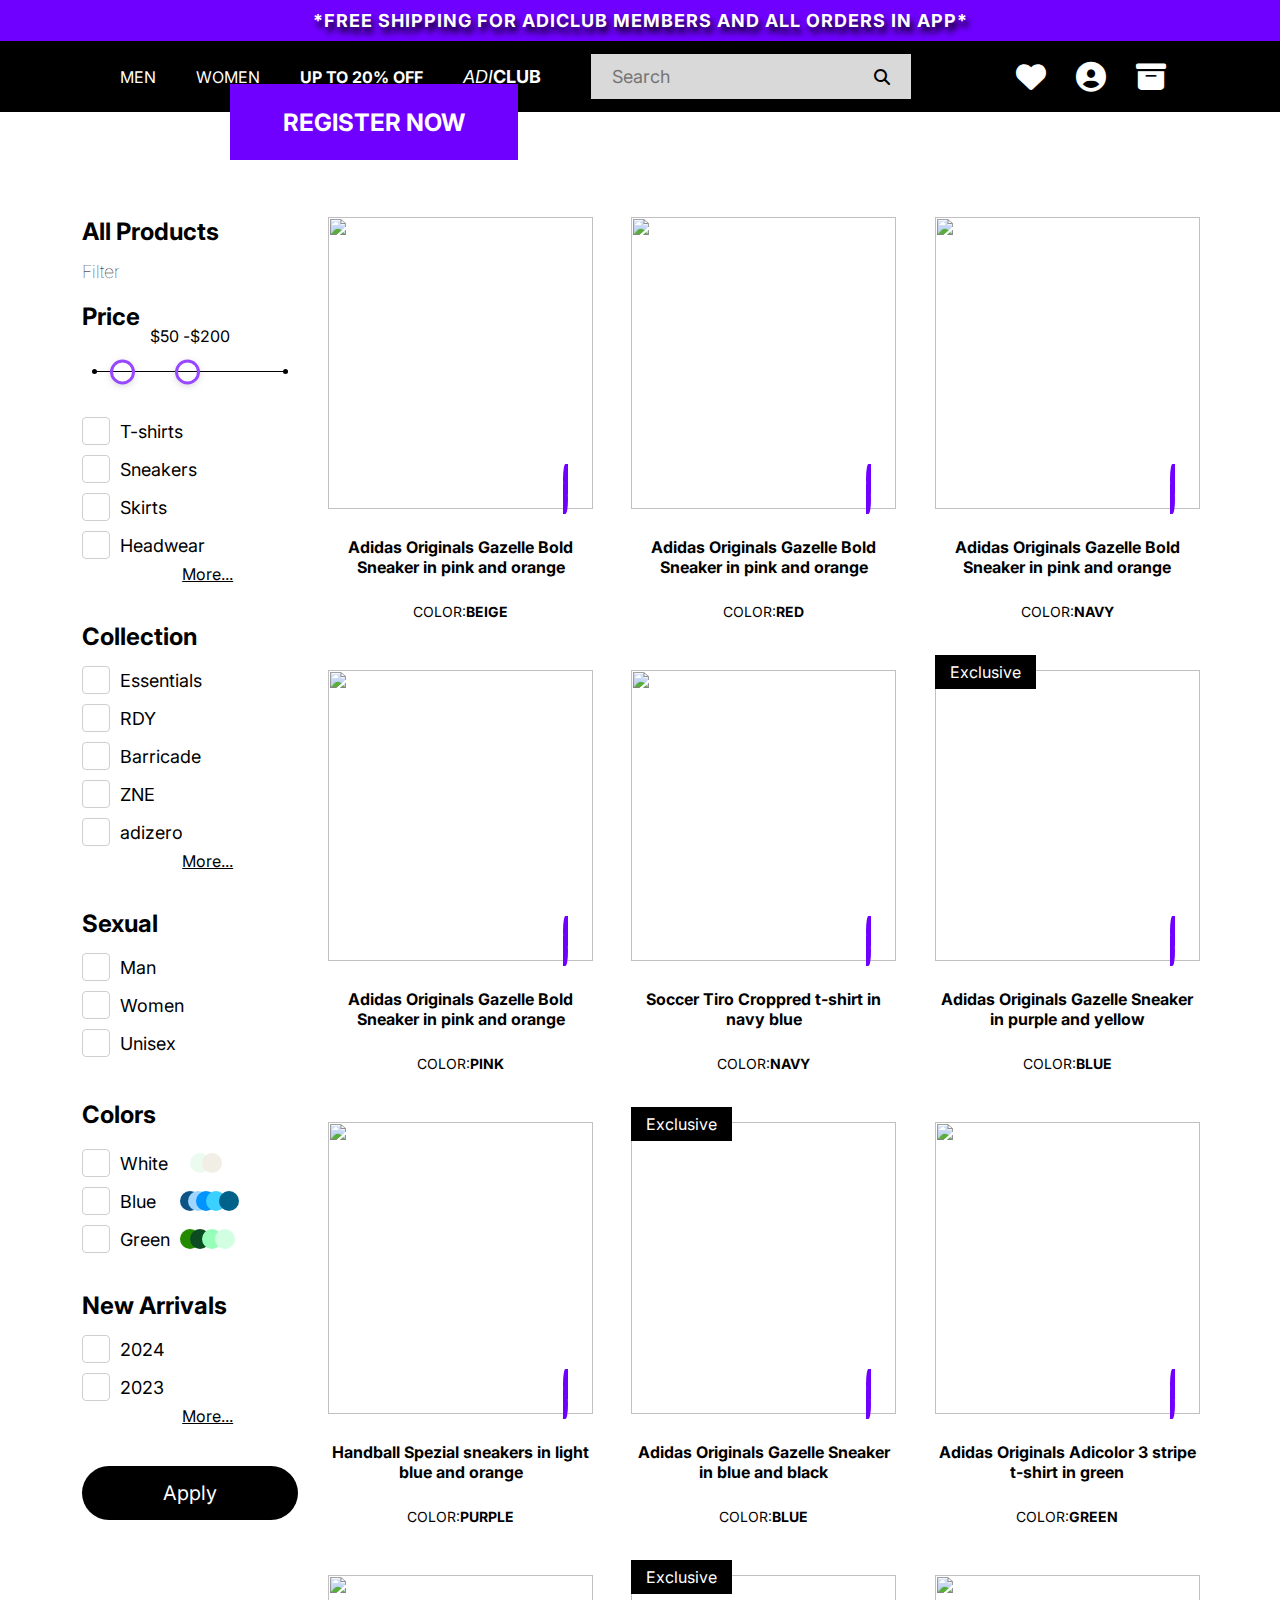
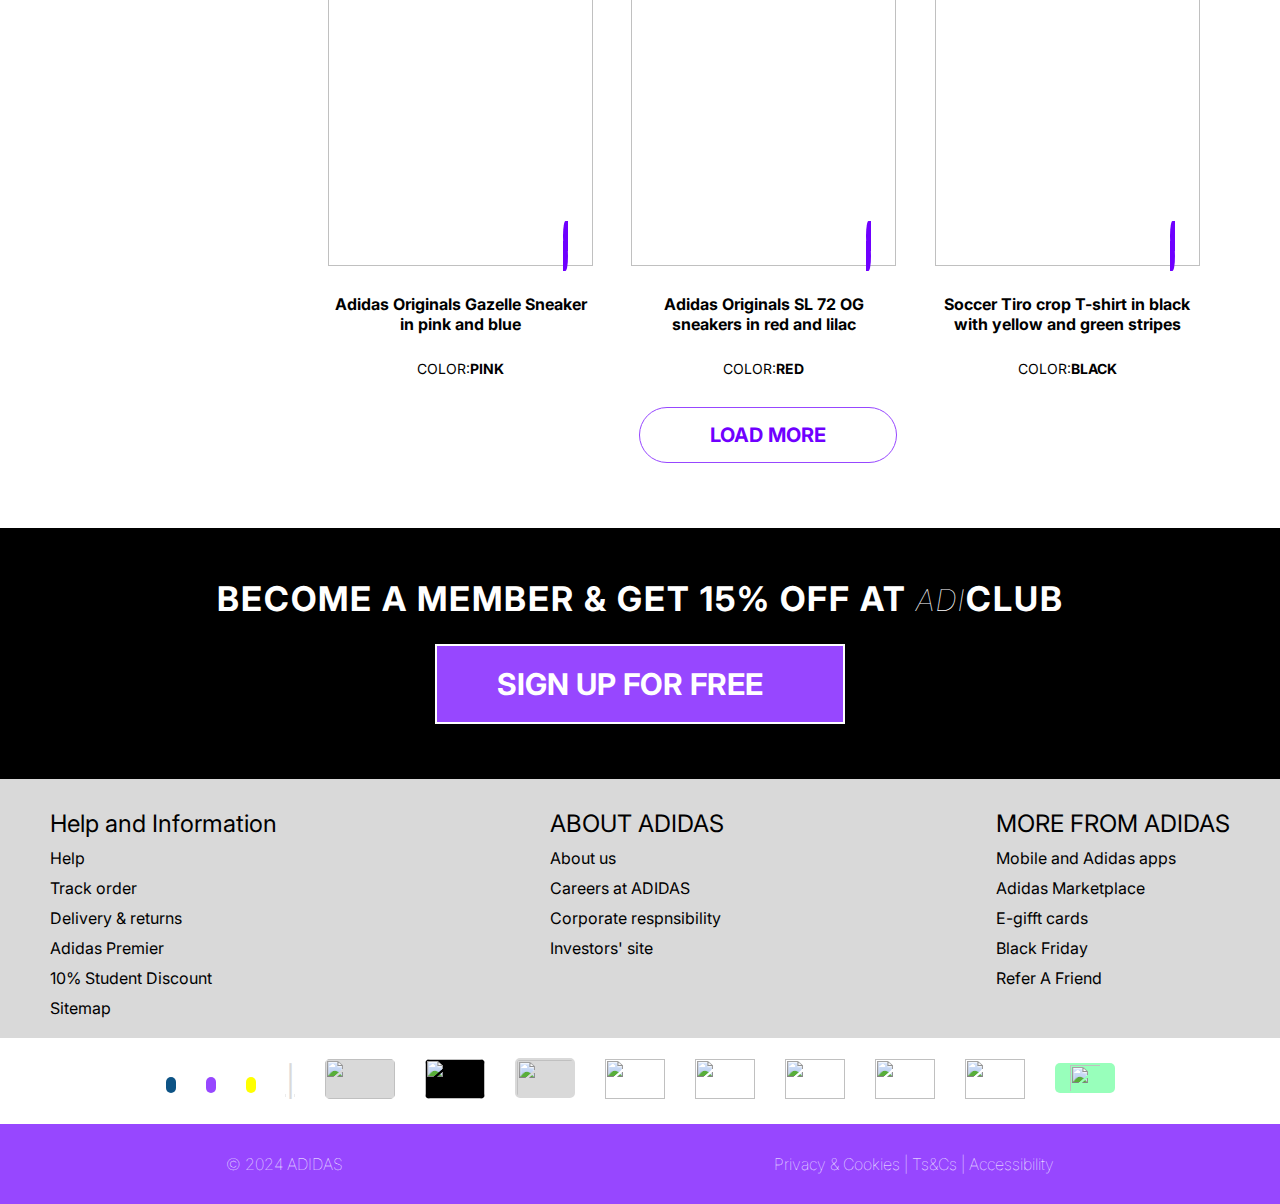
==== index.html @ 81749bf5 "first commit" ====
<!DOCTYPE html>
<html lang="en">
<head>
    <meta charset="UTF-8">
    <meta name="viewport" content="width=device-width, initial-scale=1.0">
    <link rel="stylesheet" href="./css/style.css">
    <link rel="stylesheet" href="https://cdnjs.cloudflare.com/ajax/libs/font-awesome/6.6.0/css/all.min.css">
    <link rel="stylesheet" href="./css/swiper-bundle.min.css">
    <title>Addidas</title>
</head>
<body>
    <div class="container">
                <!-- Thanh nav đầu của Header trên cùng -->
                <div class="nav_top">
                    <p id="non">*Free Shipping For Adiclub Members And All Orders In App*</p>
                    <p id="none">*Free Shipping For Adiclub Members *</p>
                </div>
                <!-- Thanh nav đầu của Menu trên cùng -->
                <div class="nav_bottom">
                    <div class="nav_bottom-center">
                        <div class="list_container">
                            <img src="./image/adidas 1.png" alt="">
                            <ul class="ul_list">
                                <li><a href="#" >MEN</a></li>
                                <li><a href="#">WOMEN</a></li>
                                <li><a href="#" style="font-weight: bold;">UP TO 20% OFF</a></li>
                                <li><a href="#" style="display: flex;"><i>ADI</i><p style="font-weight: bold;font-size: 18px;">CLUB</p></a></li>
                            </ul>
                            <!--List Menu-->
                            <div class="input_text1">
                                <input type="text" placeholder="Search">
                                <i class="fa-solid fa-magnifying-glass"></i>
                            </div>
                            <div class="menu1"><i class="fa-solid fa-bars" onclick="Clickcontent()"></i></div>
                            <div class="search" id="hello">
                                <div class="center_flex">
                                    <input type="text" placeholder="Search">
                                    <i class="fa-solid fa-xmark" onclick="Close()"></i>
                                </div>
                            </div>
                            
                            <div class="img_center"><img src="./image/adidas 1.png" alt=""></div>
                            <!--Responsive content-->
                            <div class="input_text">
                                <input type="text" placeholder="Search">
                                <i class="fa-solid fa-magnifying-glass"></i>
                            </div>
                            <ul class="ul_list1 list_ionc">
                                <li>
                                    <div class="search_content">
                                        <i class="fa-solid fa-magnifying-glass" onclick="Search()"></i>    
                                    </div>
                                </li>
                                <li id="non"><div class="menu"><i class="fa-solid fa-bars" onclick="Clickcontent()"></i></div></li>
                                <li id="non"><a href="#"><i class="fa-solid fa-heart" id="icon"></i></a></li>
                                <li><a href="#"><i class="fa-solid fa-circle-user" id="icon"></i></a></li>
                                <li><a href="#"><i class="fa-solid fa-box-archive" id="icon"></i></a></li>
                            </ul>
                        </div>
                    </div>
                </div>
                <!--Menu Mobile-->
                <div class="menu_list" id="menu1">
                    <ul class="ul_list1">
                        <li><a href="#">MEN</a></li>
                        <li><a href="#">WOMEN</a></li>
                        <li><a href="#" style="font-weight: bold;">UP TO 20% OFF</a></li>
                        <li><a href="#" style="display: flex;"><i>ADI</i><p style="font-weight: bold;font-size: 18px;">CLUB</p></a></li>
                    </ul>
                </div>
                <!--Slider ảnh-->
                <div class="carousel">
                    <div class="carousel_content">
                        <div class="button_register">
                            <button><a href="#">Register Now</a></button>
                        </div>
                        <div class="swiper mySwiper">
                                <div class="swiper-wrapper">
                                    <div class="swiper-slide">
                                        <img src="./image/Ảnh chụp Màn hình 2024-08-29 lúc 21.50.34 1.png" alt="" class="img1">
                                        <img src="./image/Ảnh chụp Màn hình 2024-08-29 lúc 21.50.34 1.png" alt="" class="img2">
                                    </div>
                                    <div class="swiper-slide">
                                        <img src="./image/website banner 2.png" alt="" class="img1">
                                        <img src="./image/website banner 2.png" alt="" class="img2">
                                    </div>
                                    <div class="swiper-slide">
                                        <img src="./image/Details/website banner 3 (3).png" alt="" class="img1">
                                        <img src="./image/Details/website banner 3 (3).png" alt="" class="img2">
                                    </div>
                                </div>
                                <div class="swiper-scrollbar"></div>
                        </div>
                    </div>
                    
                </div>
                <!--Product List-->
                <div class="product_list">
                    <div class="product_list-content">
                        <!--Filter Product-->
                            <div class="content_left">
                                <h2>All Products</h2>
                                <p class="filter">Filter</p>
                                <div class="price">
                                    <h2>Price</h2>
                                </div>                      
                                <div class="double-slider-box">
                                    <div class="range-slider">
                                        <span class="slider-track"></span>
                                        <input type="range" name="min_val" class="min-val" min="10" max="400" value="50" oninput="slideMin()">
                                        <input type="range" name="max_val" class="max-val" min="10" max="400" value="200" oninput="slideMax()">
                                        <div class="center_flex">
                                            <div class="tooltip min-tooltip">$50 - </div>
                                            <div class="tooltip max-tooltip"> $200</div>
                                        </div>    
                                    </div>
                                </div>
                                <!--Range Slide Responsive-->
                                <!--Filter CheckBox-->
                                <div class="flowers-wrap">
                                    <form>
                                      <label><input type="checkbox" name="fl-shirt" value="t-shirt" id="t-shirt" /> <p>T-shirts</p></label>
                                      <label><input type="checkbox" name="fl-shirt" value="sneakers" id="sneakers" />  <p>Sneakers</p></label>
                                      <label><input type="checkbox" name="fl-shirt" value="skirts" id="skirts" />  <p>Skirts</p></label>                  
                                      <label><input type="checkbox" name="fl-shirt" value="headwear" id="headwear" />  <p>Headwear</p></label>
                                      <a href="#">More...</a>
                                    </form>
                                    
                                    <form>
                                        <h2 id="h2_content">Collection</h2>
                                      <label><input type="checkbox" name="fl-collection" value="essentials" id="essentials" /> <p>Essentials</p></label>
                                      <label><input type="checkbox" name="fl-collection" value="rdy" id="rdy" />  <p>RDY</p></label>
                                      <label><input type="checkbox" name="fl-collection" value="barricade" id="barricade" />  <p>Barricade</p></label>
                                      <label><input type="checkbox" name="fl-collection" value="zne" id="zne" />  <p>ZNE</p></label>
                                      <label><input type="checkbox" name="fl-collection" value="adizero" id="adizero" />  <p>adizero</p></label>
                                      <a href="#">More...</a>
                                    </form>  
                                   
                                    <form>
                                        <h2 id="h2_content">Sexual</h2>
                                      <label><input type="checkbox" name="fl-sexual" value="man" id="man" />  <p>Man</p> </label>
                                      <label><input type="checkbox" name="fl-sexual" value="women" id="women" /> <p>Women</p></label>
                                      <label><input type="checkbox" name="fl-sexual" value="unisex" id="unisex" /> <p>Unisex</p></label>
                                    </form>
                                    
                                    <form>
                                        <h2 id="h2_content">Colors</h2>
                                        <div class="color_flex">
                                            <input type="checkbox" name="fl-color" value="white" id="white" />  
                                            <p>White</p> 
                                            <div class="cricle_color">
                                                <div class="white_color"></div>
                                                <div class="white1_color"></div>
                                                <div class="white2_color"></div>
                                            </div>
                                        </div>
                                      <div class="color_flex">
                                        <input type="checkbox" name="fl-color" value="blue" id="blue" /> <p>Blue</p>
                                        <div class="cricle_color">
                                            <div class="blue_color"></div>
                                            <div class="blue1_color"></div>
                                            <div class="blue2_color"></div>
                                            <div class="blue3_color"></div>
                                            <div class="blue4_color"></div>
                                        </div>
                                      </div>
                                      <div class="color_flex">
                                        <input type="checkbox" name="fl-color" value="green" id="green" /> <p>Green</p>
                                        <div class="cricle_color">
                                            <div class="green_color"></div>
                                            <div class="green1_color"></div>
                                            <div class="green2_color"></div>
                                            <div class="green3_color"></div>
                                        </div>
                                      </div>
                                    </form>
                                  
                                    <form>
                                        <h2 id="h2_content">New Arrivals</h2>
                                      <label><input type="checkbox" name="fl-years" value="2024" id="2024" /> <p>2024</p></label>
                                      <label><input type="checkbox" name="fl-years" value="2023" id="2023" /> <p>2023</p></label>
                                      <a href="#">More...</a>
                                    </form>
                                    <div class="button_apply">
                                        <button>
                                            <a href="#">Apply</a>
                                        </button>
                                    </div>
                                  </div>
                                 
                            </div>
                            <!--Cot responsive-->
                            <div class="accordion accordion1">
                                <div class="accordion-content">
                                    <header>
                                        <span class="title">Help And Information</span>
                                        <i class="fa-solid fa-plus"></i>
                                    </header>
                                    <div class="center_flex description">
                                        <div class="content_left1">
                                            <div class="left_context">
                                                <h2>All Products</h2>
                                                <p class="filter">Filter</p>
                                                <div class="price">
                                                    <h2>Price</h2>
                                                </div>
                                                <div class="double-slider-box1">
                                                    <div class="range-slider1">
                                                        <span class="slider-track1"></span>
                                                        <input type="range" name="min_val1" class="min-val1" min="10" max="400" value="50" oninput="slideMin1()">
                                                        <input type="range" name="max_val1" class="max-val1" min="10" max="400" value="200" oninput="slideMax1()">
                                                        <div class="center_flex">
                                                            <div class="tooltip1 min-tooltip1"></div>
                                                            <div class="tooltip1 max-tooltip1"> $200</div>
                                                        </div>    
                                                    </div>
                                                </div>
                                                <form>
                                                    <label><input type="checkbox" name="fl-shirt" value="t-shirt" id="t-shirt" /> <p>T-shirts</p></label>
                                                    <label><input type="checkbox" name="fl-shirt" value="sneakers" id="sneakers" />  <p>Sneakers</p></label>
                                                    <label><input type="checkbox" name="fl-shirt" value="skirts" id="skirts" />  <p>Skirts</p></label>                  
                                                    <label><input type="checkbox" name="fl-shirt" value="headwear" id="headwear" />  <p>Headwear</p></label>
                                                    <a href="#">More...</a>
                                                  </form>
                                                  <form>
                                                    <h2 id="h2_content">Collection</h2>
                                                  <label><input type="checkbox" name="fl-collection" value="essentials" id="essentials" /> <p>Essentials</p></label>
                                                  <label><input type="checkbox" name="fl-collection" value="rdy" id="rdy" />  <p>RDY</p></label>
                                                  <label><input type="checkbox" name="fl-collection" value="barricade" id="barricade" />  <p>Barricade</p></label>
                                                  <label><input type="checkbox" name="fl-collection" value="zne" id="zne" />  <p>ZNE</p></label>
                                                  <label><input type="checkbox" name="fl-collection" value="adizero" id="adizero" />  <p>adizero</p></label>
                                                  <a href="#">More...</a>
                                                </form>  
                                               
                                            </div>
                                          
                                            <!--Filter CheckBox-->
                                            <div class="flowers-wrap">
                                                <form>
                                                    <h2 id="h2_content">Sexual</h2>
                                                  <label><input type="checkbox" name="fl-sexual" value="man" id="man" />  <p>Man</p> </label>
                                                  <label><input type="checkbox" name="fl-sexual" value="women" id="women" /> <p>Women</p></label>
                                                  <label><input type="checkbox" name="fl-sexual" value="unisex" id="unisex" /> <p>Unisex</p></label>
                                                </form>
                                                
                                                <form>
                                                    <h2 id="h2_content">Colors</h2>
                                                    <div class="color_flex">
                                                        <input type="checkbox" name="fl-color" value="white" id="white" />  
                                                        <p>White</p> 
                                                        <div class="cricle_color">
                                                            <div class="white_color"></div>
                                                            <div class="white1_color"></div>
                                                            <div class="white2_color"></div>
                                                        </div>
                                                    </div>
                                                  <div class="color_flex">
                                                    <input type="checkbox" name="fl-color" value="blue" id="blue" /> <p>Blue</p>
                                                    <div class="cricle_color">
                                                        <div class="blue_color"></div>
                                                        <div class="blue1_color"></div>
                                                        <div class="blue2_color"></div>
                                                        <div class="blue3_color"></div>
                                                        <div class="blue4_color"></div>
                                                    </div>
                                                  </div>
                                                  <div class="color_flex">
                                                    <input type="checkbox" name="fl-color" value="green" id="green" /> <p>Green</p>
                                                    <div class="cricle_color">
                                                        <div class="green_color"></div>
                                                        <div class="green1_color"></div>
                                                        <div class="green2_color"></div>
                                                        <div class="green3_color"></div>
                                                    </div>
                                                  </div>
                                                </form>
                                              
                                                <form>
                                                    <h2 id="h2_content">New Arrivals</h2>
                                                  <label><input type="checkbox" name="fl-years" value="2024" id="2024" /> <p>2024</p></label>
                                                  <label><input type="checkbox" name="fl-years" value="2023" id="2023" /> <p>2023</p></label>
                                                  <a href="#">More...</a>
                                                </form>
                                                <div class="button_apply">
                                                    <button>
                                                        <a href="#">Apply</a>
                                                    </button>
                                                </div>
                                              </div>
                                             
                                        </div>
                                    </div>
                                </div>
                            </div>
                        <!--List Product-->
                            <div class="content_right">
                                <div class="product_content">
                                    <div class="item" id="list" data-id="gazelle" data-category="t-shirt adizero man white 2024">
                                      
                                        <div class="thumnail_text">
                                            <a href="./details.html">
                                                <img src="./image/203732670-1-white 1.png" alt="">
                                            </a>
                                            <div class="bg_heart">
                                                <div class="heart1">
                                                    <ion-icon class="heart" name="heart">
                                                        <div class='red-bg'></div>
                                                      </ion-icon>
                                                  </div>
                                            </div>
                                        </div>
                                        <div class="content_title">
                                            <p class="title">Adidas Originals Gazelle Bold Sneaker in pink and orange </p>
                                            <p class="color">Color: <b>Beige</b></p>
                                        </div>
                                    </div>
                                    <div class="item"  id="list" data-id="gazelle" data-category="sneakers essentials man blue 2024">
                                      
                                        <div class="thumnail_text">
                                            <a href="./details.html">
                                                <img src="./image/Mask group.png" alt="">
                                            </a>
                                            <div class="bg_heart">
                                                <div class="heart1">
                                                    <ion-icon class="heart" name="heart">
                                                        <div class='red-bg'></div>
                                                      </ion-icon>
                                                  </div>
                                            </div>
                                        </div>
                                        <div class="content_title">
                                            <p class="title">Adidas Originals Gazelle Bold Sneaker in pink and orange </p>
                                            <p class="color">Color: <b>Red</b></p>
                                        </div>
                                    </div>
                                    <div class="item"   id="list" data-id="gazelle" data-category="sneakers adizero man white 2023">
                                     
                                        <div class="thumnail_text">
                                            <a href="./details.html">
                                                <img src="./image/image 3.png" alt="">
                                            </a>
                                            <div class="bg_heart">
                                                <div class="heart1">
                                                    <ion-icon class="heart" name="heart">
                                                        <div class='red-bg'></div>
                                                      </ion-icon>
                                                  </div>
                                            </div>
                                        </div>
                                        <div class="content_title">
                                            <p class="title">Adidas Originals Gazelle Bold Sneaker in pink and orange </p>
                                            <p class="color">Color: <b>Navy</b></p>
                                        </div>
                                    </div>
                                    <div class="item" id="list" data-id="gazelle" data-category="sneakers rdy women 2024">
                                        
                                        <div class="thumnail_text">
                                            <a href="./details.html">
                                                <img src="./image/image 4.png" alt="">
                                            </a>
                                            <div class="bg_heart">
                                                <div class="heart1">
                                                    <ion-icon class="heart" name="heart">
                                                        <div class='red-bg'></div>
                                                      </ion-icon>
                                                  </div>
                                            </div>
                                        </div>
                                        <div class="content_title">
                                            <p class="title">Adidas Originals Gazelle Bold Sneaker in pink and orange </p>
                                            <p class="color">Color: <b>Pink</b></p>
                                        </div>
                                    </div>
                                    <div class="item" data-id="gazelle" data-category="t-shirt sneakers adizero women blue 2024">
                                        
                                        <div class="thumnail_text">
                                            <a href="./details.html">
                                                <img src="./image/image 5.png" alt="">
                                            </a>
                                            <div class="bg_heart">
                                                <div class="heart1">
                                                    <ion-icon class="heart" name="heart">
                                                        <div class='red-bg'></div>
                                                      </ion-icon>
                                                  </div>
                                            </div>
                                        </div>
                                        <div class="content_title">
                                            <p class="title">Soccer Tiro Croppred t-shirt in navy blue </p>
                                            <p class="color">Color: <b>Navy</b></p>
                                        </div>
                                    </div>
                                    <div class="item" data-id="gazelle" data-category="sneakers adizero women 2024">
                                  
                                        <div class="title_top">
                                            <div class="text_black">
                                                <p>Exclusive</p>
                                            </div>
                                        </div>
                                        <div class="thumnail_text">
                                            <a href="./details.html">
                                                <img src="./image/image 7.png" alt="">
                                            </a>
                                            <div class="bg_heart">
                                                <div class="heart1">
                                                    <ion-icon class="heart" name="heart">
                                                        <div class='red-bg'></div>
                                                      </ion-icon>
                                                  </div>
                                            </div>
                                        </div>
                                        <div class="content_title">
                                            <p class="title">Adidas Originals Gazelle Sneaker in purple and yellow </p>
                                            <p class="color">Color: <b>Blue</b></p>
                                        </div>
                                    </div>
                                    <div class="item" data-id="gazelle" data-category="sneakers adizero man white 2024">
                                        
                                        <div class="thumnail_text">
                                            <a href="./details.html">
                                                <img src="./image/Mask group (1).png" alt="">
                                            </a>
                                            <div class="bg_heart">
                                                <div class="heart1">
                                                    <ion-icon class="heart" name="heart">
                                                        <div class='red-bg'></div>
                                                      </ion-icon>
                                                  </div>
                                            </div>
                                        </div>
                                        <div class="content_title">
                                            <p class="title">Handball Spezial sneakers in light blue and orange</p>
                                            <p class="color">Color: <b>Purple</b></p>
                                        </div>
                                    </div>
                                    <div class="item" data-id="gazelle" data-category="t-shirt sneakers adizero men women blue 2023">
                                        
                                        <div class="title_top">
                                            <div class="text_black">
                                                <p>Exclusive</p>
                                            </div>
                                        </div>
                                        <div class="thumnail_text">
                                            <a href="./details.html">
                                                <img src="./image/Mask group (2).png" alt="">
                                            </a>
                                            <div class="bg_heart">
                                                <div class="heart1">
                                                    <ion-icon class="heart" name="heart">
                                                        <div class='red-bg'></div>
                                                      </ion-icon>
                                                  </div>
                                            </div>
                                        </div>
                                        <div class="content_title">
                                            <p class="title">Adidas Originals Gazelle Sneaker in blue and black </p>
                                            <p class="color">Color: <b>Blue</b></p>
                                        </div>
                                    </div>
                                    <div class="item" data-id="gazelle" data-category="headwear t-shirt barricade women green 2024">
                                      
                                        <div class="thumnail_text">
                                            <a href="./details.html">
                                                <img src="./image/Mask group (3).png" alt="">
                                            </a>
                                            <div class="bg_heart">
                                                <div class="heart1">
                                                    <ion-icon class="heart" name="heart">
                                                        <div class='red-bg'></div>
                                                      </ion-icon>
                                                  </div>
                                            </div>
                                        </div>
                                        <div class="content_title">
                                            <p class="title">Adidas Originals Adicolor 3 stripe t-shirt in green </p>
                                            <p class="color">Color: <b>Green</b></p>
                                        </div>
                                    </div>
                                    <div class="item" data-id="gazelle" data-category="sneakers adizero man women white 2024">
                                      
                                        <div class="thumnail_text">
                                            <a href="./details.html">
                                                <img src="./image/Mask group (4).png" alt="">
                                            </a>
                                            <div class="bg_heart">
                                                <div class="heart1">
                                                    <ion-icon class="heart" name="heart">
                                                        <div class='red-bg'></div>
                                                      </ion-icon>
                                                  </div>
                                            </div>
                                        </div>
                                        <div class="content_title">
                                            <p class="title">Adidas Originals Gazelle Sneaker in pink and blue </p>
                                            <p class="color">Color: <b>Pink</b></p>
                                        </div>
                                    </div>
                                    <div class="item" data-id="gazelle" data-category="sneakers t-shirt adizero man white 2023">
                                    
                                        <div class="title_top">
                                            <div class="text_black">
                                                <p>Exclusive</p>
                                            </div>
                                        </div>
                                        <div class="thumnail_text">
                                            <a href="./details.html">
                                                <img src="./image/Mask group (5).png" alt="">
                                            </a>
                                            <div class="bg_heart">
                                                <div class="heart1">
                                                    <ion-icon class="heart" name="heart">
                                                        <div class='red-bg'></div>
                                                      </ion-icon>
                                                  </div>
                                            </div>
                                        </div>
                                        <div class="content_title">
                                            <p class="title">Adidas Originals SL 72 OG sneakers in red and lilac </p>
                                            <p class="color">Color: <b>Red</b></p>
                                        </div>
                                    </div>
                                    <div class="item" data-id="gazelle" data-category="t-shirt  headwear  women white 2024">
                                       
                                        <div class="thumnail_text">
                                            <a href="./details.html">
                                                <img src="./image/Mask group (6).png" alt="">
                                            </a>
                                            <div class="bg_heart">
                                                <div class="heart1">
                                                    <ion-icon class="heart" name="heart">
                                                        <div class='red-bg'></div>
                                                      </ion-icon>
                                                  </div>
                                            </div>
                                        </div>
                                        <div class="content_title">
                                            <p class="title">Soccer Tiro crop T-shirt in black with yellow and green stripes </p>
                                            <p class="color">Color: <b>Black</b></p>
                                        </div>
                                    </div>
                                    <div class="item" data-id="gazelle" data-category="sneakers t-shirt adizero man white 2023">
                                      
                                        <div class="title_top">
                                            <div class="text_black">
                                                <p>Exclusive</p>
                                            </div>
                                        </div>
                                        <div class="thumnail_text">
                                            <a href="./details.html">
                                                <img src="./image/Mask group (5).png" alt="">
                                            </a>
                                            <div class="bg_heart">
                                                <div class="heart1">
                                                    <ion-icon class="heart" name="heart">
                                                        <div class='red-bg'></div>
                                                      </ion-icon>
                                                  </div>
                                            </div>
                                        </div>
                                        <div class="content_title">
                                            <p class="title">Adidas Originals SL 72 OG sneakers in red and lilac </p>
                                            <p class="color">Color: <b>Red</b></p>
                                        </div>
                                    </div>
                                    <div class="item" data-id="gazelle" data-category="t-shirt  headwear  women white 2024">
                                        
                                        <div class="thumnail_text">
                                            <a href="./details.html">
                                                <img src="./image/Mask group (6).png" alt="">
                                            </a>
                                            <div class="bg_heart">
                                                <div class="heart1">
                                                    <ion-icon class="heart" name="heart">
                                                        <div class='red-bg'></div>
                                                      </ion-icon>
                                                  </div>
                                            </div>
                                        </div>
                                        <div class="content_title">
                                            <p class="title">Soccer Tiro crop T-shirt in black with yellow and green stripes </p>
                                            <p class="color">Color: <b>Black</b></p>
                                        </div>
                                    </div>
                                    <div class="item" data-id="gazelle" data-category="t-shirt  headwear  women white 2024">
                                      
                                        <div class="thumnail_text">
                                            <a href="./details.html">
                                                <img src="./image/Mask group (6).png" alt="">
                                            </a>
                                            <div class="bg_heart">
                                                <div class="heart1">
                                                    <ion-icon class="heart" name="heart">
                                                        <div class='red-bg'></div>
                                                      </ion-icon>
                                                  </div>
                                            </div>
                                        </div>
                                        <div class="content_title">
                                            <p class="title">Soccer Tiro crop T-shirt in black with yellow and green stripes </p>
                                            <p class="color">Color: <b>Black</b></p>
                                        </div>
                                    </div>
                                    <div class="item" data-id="gazelle" data-category="sneakers adizero man women white 2024">
                                        
                                        <div class="thumnail_text">
                                            <a href="./details.html">
                                                <img src="./image/Mask group (4).png" alt="">
                                            </a>
                                            <div class="bg_heart">
                                                <div class="heart1">
                                                    <ion-icon class="heart" name="heart">
                                                        <div class='red-bg'></div>
                                                      </ion-icon>
                                                  </div>
                                            </div>
                                        </div>
                                        <div class="content_title">
                                            <p class="title">Adidas Originals Gazelle Sneaker in pink and blue </p>
                                            <p class="color">Color: <b>Pink</b></p>
                                        </div>
                                    </div>
                                </div>
                                <div class="center_flex">
                                    <div class="button_load" id="loadMore">
                                        <button>
                                            <a href="#">Load More</a>
                                        </button>
                                    </div>
                                </div>
                            </div>
                    </div>
                </div>
                <!--Banner Addidas-->
                <div class="banner_content">
                    <div class="banner_content-bg content_bg">
                        <h2>Become a member & get 15% off at <i>ADI</i>Club</h2>
                        <div class="button_signup">
                            <button>
                                <a href="">Sign Up For Free</a><img src="./image/Arrow 1.png" alt="">
                            </button>
                        </div>
                    </div>
                  
                </div>
                <!--Footer Content-->
                <div class="footer_content">
                    <div class="footer_content-bg">
                        <div class="text_content">
                            <ul>
                                <li><a href="#" id="test">Help and Information</a></li>
                                <li><a href="#">Help</a></li>
                                <li><a href="#">Track order</a></li>
                                <li><a href="#">Delivery & returns</a></li>
                                <li><a href="#">Adidas Premier</a></li>
                                <li><a href="#">10% Student Discount</a></li>
                                <li><a href="#">Sitemap</a></li>
                            </ul>
                            <ul>
                                <li><a href="#" id="test">ABOUT ADIDAS</a></li>
                                <li><a href="#">About us</a></li>
                                <li><a href="#">Careers at ADIDAS</a></li>
                                <li><a href="#">Corporate respnsibility</a></li>
                                <li><a href="#">Investors' site</a></li>
                            </ul>
                            <ul>
                                <li><a href="#" id="test">MORE FROM ADIDAS</a></li>
                                <li><a href="#">Mobile and Adidas apps</a></li>
                                <li><a href="#">Adidas Marketplace</a></li>
                                <li><a href="#">E-gifft cards</a></li>
                                <li><a href="#">Black Friday</a></li>
                                <li><a href="#">Refer A Friend</a></li>
                            </ul>
                        </div>
                        <div class="accordion">
                            <div class="accordion-content">
                                <header>
                                    <span class="title">Help And Information</span>
                                    <i class="fa-solid fa-plus"></i>
                                </header>
                                <div class="center_flex description">
                                    <ul>
                                        <li><a href="#" id="test">Help and Information</a></li>
                                        <li><a href="#">Help</a></li>
                                        <li><a href="#">Track order</a></li>
                                        <li><a href="#">Delivery & returns</a></li>
                                        <li><a href="#">Adidas Premier</a></li>
                                        <li><a href="#">10% Student Discount</a></li>
                                        <li><a href="#">Sitemap</a></li>
                                    </ul>
                                </div>
                            </div>
                            <div class="accordion-content">
                                <header>
                                    <span class="title">About Adidas</span>
                                    <i class="fa-solid fa-plus"></i>
                                </header>
                                <div class="center_flex description">
                                    <ul>
                                        <li><a href="#" id="test">ABOUT ADIDAS</a></li>
                                        <li><a href="#">About us</a></li>
                                        <li><a href="#">Careers at ADIDAS</a></li>
                                        <li><a href="#">Corporate respnsibility</a></li>
                                        <li><a href="#">Investors' site</a></li>
                                    </ul>
                                </div>
                            </div>
                            <div class="accordion-content">
                                <header>
                                    <span class="title">More From Adidas</span>
                                    <i class="fa-solid fa-plus"></i>
                                </header>
                               <div class="center_flex description">
                                <ul>
                                    <li><a href="#" id="test">MORE FROM ADIDAS</a></li>
                                    <li><a href="#">Mobile and Adidas apps</a></li>
                                    <li><a href="#">Adidas Marketplace</a></li>
                                    <li><a href="#">E-gifft cards</a></li>
                                    <li><a href="#">Black Friday</a></li>
                                    <li><a href="#">Refer A Friend</a></li>
                                </ul>
                               </div>
                            </div>
                        </div>
                    </div>
                </div>
                <!--Icon List-->
                <div class="list_icon">
                    <div class="list_icon-content">
                      <div class="icon_list">
                        <ul>
                            <li><a href="#"><ion-icon name="logo-facebook" class="icon_ion" id="facebook"></ion-icon></a></li>
                            <li><a href="#"><ion-icon name="logo-instagram" class="icon_ion" id="instagram"></ion-icon></a></li>
                            <li><a href="#"><ion-icon name="logo-snapchat" class="icon_ion" id="snap_chat"></ion-icon></a></li>
                            <li><a href="#" id="content">|</a></li>
                            <li><a href="#"><img src="./image/icon/pngegg.png" alt="" id="visa"></a></li>
                            <li><a href="#"><img src="./image/icon/pngwing.com.png" alt="" id="mastercard"></a></li>
                            <li><a href="#"><img src="./image/icon/pngegg (1).png" alt="" id="paypal"></a></li>
                            <li><a href="#"><img src="./image/icon/pngegg (2).png" alt=""></a></li>
                            <li><a href="#"><img src="./image/icon/pngwing.com (1).png" alt=""></a></li>
                            <li><a href="#"><img src="./image/icon/pngwing.com (2).png" alt=""></a></li>
                            <li><a href="#"><img src="./image/icon/pngwing.com (3).png" alt=""></a></li>
                            <li><a href="#"><img src="./image/icon/pngwing.com (4).png" alt=""></a></li>
                            <li><a href="#" id="afterpay"><img src="./image/icon/Afterpay_Loop_White-1382x1228-ea517d7.png" alt=""></a></li>
                        </ul>
                      </div>
                    </div>
                </div>
                <!--Footer End-->
                <div class="footer_end">
                    <div class="footer_end-bg">
                        <div class="text_content">
                            <div class="text_a">
                                <a href="#">© 2024 ADIDAS</a>
                            </div>
                            <div class="text1_a">
                                <a href="#">Privacy & Cookies | </a>  <a href="#">Ts&Cs | </a><a href="#">Accessibility</a>
                            </div>
                        </div>
                    </div>
                </div>
    </div>
    <script src="./js/price_range.js"></script>
    <script src="./js/Heart.js"></script>
    <script src="https://cdnjs.cloudflare.com/ajax/libs/jquery/3.1.0/jquery.min.js"></script>
    <script type="module" src="https://unpkg.com/ionicons@7.1.0/dist/ionicons/ionicons.esm.js"></script>
    <script nomodule src="https://unpkg.com/ionicons@7.1.0/dist/ionicons/ionicons.js"></script>
    <script src="./js/swiper-bundle.min.js"></script>
    <script src="./js/Carousel.js"></script>
    <!--Jquery code Filter-->
    <script>
        var $filterCheckboxes = $('input[type="checkbox"]');
var filterFunc = function() {
  
  var selectedFilters = {};

  $filterCheckboxes.filter(':checked').each(function() {

    if (!selectedFilters.hasOwnProperty(this.name)) {
      selectedFilters[this.name] = [];
    }

    selectedFilters[this.name].push(this.value);
  });

  // create a collection containing all of the filterable elements
  var $filteredResults = $('.item');

  // loop over the selected filter name -> (array) values pairs
  $.each(selectedFilters, function(name, filterValues) {

    // filter each .flower element
    $filteredResults = $filteredResults.filter(function() {

      var matched = false,
        currentFilterValues = $(this).data('category').split(' ');

      // loop over each category value in the current .flower's data-category
      $.each(currentFilterValues, function(_, currentFilterValue) {

        // if the current category exists in the selected filters array
        // set matched to true, and stop looping. as we're ORing in each
        // set of filters, we only need to match once

        if ($.inArray(currentFilterValue, filterValues) != -1) {
          matched = true;
          return false;
        }
      });

      // if matched is true the current .flower element is returned
      return matched;

    });
  });

  $('.item').hide().filter($filteredResults).show();
}

$filterCheckboxes.on('change', filterFunc);  

    </script>
    <!--Jquery content-->
    <script>
           $(document).ready(function(){
    $(".item").slice(0, 12).show();
    $("#loadMore").on("click", function(e){
      e.preventDefault();
      $(".item:hidden").slice(0, 4).slideDown();
      if($(".item:hidden").length == 0) {
        $("#loadMore").text("No Content").addClass("noContent");
      }
    });
    
  })
    </script>
    <!--Jqery Heart-->
    <script>
     $(function() {
  $(".heart").on("click", function() {
    $(this).toggleClass("is-active");
  });
});
    </script>
</body>
</html>
---- css/style.css ----
@charset "UTF-8";
@import url("https://fonts.googleapis.com/css2?family=Inter:ital,opsz,wght@0,14..32,500;1,14..32,500&display=swap");
* {
  margin: 0;
  padding: 0;
  box-sizing: border-box;
  font-family: "Inter", sans-serif;
}

.container {
  width: 100%;
  position: relative;
}
.container .nav_top {
  background-color: #6F00FF;
}
.container .nav_top p {
  text-transform: uppercase;
  font-size: 18px;
  font-weight: bold;
  padding: 10px 0px;
  text-align: center;
  color: #FFFFFF;
  letter-spacing: 1px;
  text-shadow: 3px 6px 6.5px #000;
}
.container .nav_top #none {
  display: none;
}
.container .nav_bottom {
  width: 100%;
  background-color: #000;
}
.container .nav_bottom-center {
  position: relative;
}
.container .nav_bottom-center .list_container {
  display: flex;
  justify-content: center;
  align-items: center;
}
.container .nav_bottom-center .list_container img {
  height: 41px;
}
.container .nav_bottom-center .ul_list {
  display: flex;
  align-items: center;
  list-style-type: none;
  justify-content: center;
  padding: 10px 0px;
}
.container .nav_bottom-center .ul_list li {
  padding: 15px 45px;
}
.container .nav_bottom-center .ul_list li a {
  color: white;
  text-decoration: none;
  font-size: 16px;
}
.container .nav_bottom-center .ul_list li a #icon {
  font-size: 30px;
}
.container .nav_bottom-center .ul_list li a i {
  font-size: 18px;
}
.container .nav_bottom-center .list_ionc {
  display: flex;
  align-items: center;
  list-style-type: none;
  justify-content: center;
  padding: 10px 0px;
}
.container .nav_bottom-center .list_ionc li {
  padding: 0px 15px;
}
.container .nav_bottom-center .list_ionc li a {
  color: white;
  text-decoration: none;
  font-size: 16px;
}
.container .nav_bottom-center .list_ionc li a #icon {
  font-size: 30px;
}
.container .input_text {
  width: 320px;
  height: 45px;
  background: #D9D9D9;
  border: 1px solid #D9D9D9;
  padding: 20px 20px;
  display: flex;
  align-items: center;
  justify-content: space-between;
  margin: 10px 30px;
}
.container .input_text input {
  border: none;
  outline: none;
  background: none;
  width: 100%;
  color: #000;
  font-size: 18px;
}
.container .input_text1 {
  width: 320px;
  height: 45px;
  background: #D9D9D9;
  border: 1px solid #D9D9D9;
  padding: 20px 20px;
  display: flex;
  align-items: center;
  justify-content: space-between;
  margin: 10px 30px;
  display: none;
}
.container .input_text1 input {
  border: none;
  outline: none;
  background: none;
  width: 100%;
  color: #000;
  font-size: 16px;
}
.container .carousel {
  position: relative;
  width: 100%;
}
.container .carousel .carousel_content .button_register {
  position: absolute;
  bottom: 20%;
  left: 18%;
  z-index: 1000;
}
.container .carousel .carousel_content .button_register button {
  background-color: #6F00FF;
  border: none;
  outline: none;
  width: 288px;
  height: 76px;
  cursor: pointer;
}
.container .carousel .carousel_content .button_register button a {
  text-transform: uppercase;
  text-decoration: none;
  font-size: 24px;
  font-weight: bold;
  color: #FFFFFF;
}
.container .carousel img {
  width: 100%;
  height: auto;
  background-size: cover;
  background-repeat: no-repeat;
  background-position: center;
  object-fit: cover;
}
.container .carousel .img2 {
  display: none;
  object-fit: cover;
  background-size: cover;
  object-position: center;
  background-repeat: no-repeat;
}
.container .product_list {
  width: 100%;
  position: relative;
  padding: 45px 0px;
}
.container .product_list-content {
  display: flex;
  justify-content: center;
}
.container .product_list-content .content_left {
  width: 20%;
  padding-left: 20px;
  padding-right: 20px;
}
.container .product_list-content .content_left h2 {
  font-size: 24px;
  color: #000;
  font-weight: bold;
}
.container .product_list-content .content_left .filter {
  font-size: 18px;
  font-weight: 100;
  padding: 15px 0px 20px 0px;
}
.container .product_list-content .content_left p {
  font-size: 18px;
  padding: 0px 10px;
  color: #000000;
}
.container .product_list-content .content_right {
  position: relative;
  width: 900px;
}
.container .product_list-content .content_right .product_content {
  display: grid;
  grid-template-columns: auto auto auto;
  column-gap: 10px;
  row-gap: 40px;
}
.container .product_list-content .content_right .item {
  width: 265px;
  height: auto;
  position: relative;
  text-align: center;
  margin: 0px 10px;
  display: none;
}
.container .product_list-content .content_right .item .title {
  font-size: 16px;
  color: #000000;
  font-weight: bold;
  padding-top: 24px;
  padding-bottom: 16px;
}
.container .product_list-content .content_right .item .color {
  text-transform: uppercase;
  font-size: 14px;
  text-align: center;
  justify-content: center;
}
.container .product_list-content .content_right .item .color b {
  font-weight: bold;
  color: #000000;
}
.container .banner_content {
  position: relative;
  width: 100%;
  background-color: #000000;
}
.container .banner_content-bg {
  background: url("../image/ADICLUB (nặng hơn).gif");
  object-fit: cover;
  object-position: center;
  background-size: cover;
  background-repeat: no-repeat;
}
.container .banner_content h2 {
  padding: 50px 0px 25px 0px;
  color: white;
  text-align: center;
  text-transform: uppercase;
  letter-spacing: 2px;
  font-size: 34px;
}
.container .banner_content i {
  font-size: 30px;
  font-weight: 100;
}
.container .banner_content .button_signup {
  display: flex;
  justify-content: center;
  width: 100%;
  align-items: center;
  padding-bottom: 55px;
}
.container .banner_content .button_signup button {
  outline: none;
  background: #9747FF;
  padding: 20px 60px;
  border: 2px solid #FFFFFF;
}
.container .banner_content .button_signup button a {
  text-decoration: none;
  font-size: 30px;
  padding-right: 20px;
  text-transform: uppercase;
  color: #FFFFFF;
  font-weight: bold;
}
.container .footer_end {
  width: 100%;
  position: relative;
  background-color: #9747FF;
}
.container .footer_end-bg {
  display: flex;
  justify-content: center;
  padding: 30px 10px;
}
.container .footer_end-bg .text_content {
  display: flex;
  justify-content: space-around;
  width: 100%;
}
.container .footer_end-bg .text_content a {
  text-decoration: none;
  color: #FFFFFF;
  font-size: 16px;
  font-weight: 100;
}

.thumnail_text {
  display: inline-block;
  width: 100%;
  position: relative;
}
.thumnail_text a {
  position: relative;
  padding-top: 110%;
  display: block;
}
.thumnail_text a img {
  position: absolute;
  width: 100%;
  height: 100%;
  object-fit: cover;
  object-position: center;
  left: 0;
  top: 0;
}

.heart1 {
  position: absolute;
  z-index: 1000;
  bottom: 0px;
  right: 25px;
}
.heart1 img {
  width: 30px;
}

.title_top {
  position: absolute;
  z-index: 1000;
  top: -15px;
}
.title_top .text_black {
  background-color: #000;
  color: #FFFFFF;
  padding: 7px 15px;
}

.footer_content {
  background-color: #D9D9D9;
  position: relative;
  width: 100%;
}
.footer_content-bg {
  display: flex;
  max-width: 1200px;
  margin: 0 auto;
  padding: 20px 10px;
}
.footer_content-bg .text_content {
  display: flex;
  justify-content: space-between;
  width: 100%;
}
.footer_content-bg .text_content ul {
  list-style-type: none;
}
.footer_content-bg .text_content ul li {
  padding-top: 10px;
}
.footer_content-bg .text_content ul li #test {
  font-size: 24px;
  color: #000000;
}
.footer_content-bg .text_content ul li a {
  text-decoration: none;
  color: #000000;
  font-size: 16px;
}

.double-slider-box {
  background-color: #fff;
  position: relative;
  width: 100%;
  padding: 10px 10px;
}

h3.range-title {
  margin-bottom: 4rem;
}

.range-slider {
  position: relative;
  width: 100%;
  height: 1px;
  margin: 30px 0;
  background-color: #000;
}
.range-slider .center_flex {
  position: relative;
  top: -45px;
}

.range-slider::after {
  content: "";
  position: absolute;
  left: 0px;
  border-radius: 50%;
  width: 5px;
  background-color: #000;
  height: 5px;
  top: -2px;
}

.range-slider::before {
  content: "";
  position: absolute;
  right: 0px;
  border-radius: 50%;
  width: 5px;
  background-color: #000;
  height: 5px;
  top: -2px;
}

.slider-track {
  height: 100%;
  position: absolute;
  background-color: #fe696a;
}

.range-slider input {
  position: absolute;
  width: 100%;
  background: none;
  pointer-events: none;
  top: 50%;
  transform: translateY(-50%);
  appearance: none;
}

input[type=range]::-webkit-slider-thumb {
  height: 25px;
  width: 25px;
  border-radius: 50%;
  border: 3px solid #9747FF;
  background-color: none;
  pointer-events: auto;
  appearance: none;
  cursor: pointer;
  box-shadow: 0 0.125rem 0.5625rem -0.125rem rgba(0, 0, 0, 0.25);
}

input[type=range]::-moz-range-thumb {
  height: 25px;
  width: 25px;
  border-radius: 50%;
  border: 3px solid #FFF;
  background: #FFF;
  pointer-events: auto;
  -moz-appearance: none;
  cursor: pointer;
  box-shadow: 0 0.125rem 0.5625rem -0.125rem rgba(0, 0, 0, 0.25);
}

.input-box {
  display: flex;
}

.min-box,
.max-box {
  width: 50%;
}

.min-box {
  padding-right: 0.5rem;
  margin-right: 0.5rem;
}

.input-wrap {
  position: relative;
  display: flex;
  flex-wrap: wrap;
  align-items: stretch;
  width: 100%;
}

.double-slider-box1 {
  display: none;
  background-color: #fff;
  position: relative;
  width: 100%;
  padding: 20px 0px;
}
.double-slider-box1 h3.range-title {
  margin-bottom: 4rem;
}
.double-slider-box1 .range-slider1 {
  position: relative;
  width: 100%;
  height: 1px;
  margin: 30px 0;
  background-color: #000;
}
.double-slider-box1 .range-slider1 .center_flex {
  position: relative;
  top: -45px;
}
.double-slider-box1 .range-slider1::after {
  content: "";
  position: absolute;
  left: 0px;
  border-radius: 50%;
  width: 5px;
  background-color: #000;
  height: 5px;
  top: -2px;
}
.double-slider-box1 .range-slider1::before {
  content: "";
  position: absolute;
  right: 0px;
  border-radius: 50%;
  width: 5px;
  background-color: #000;
  height: 5px;
  top: -2px;
}
.double-slider-box1 .slider-track1 {
  height: 100%;
  position: absolute;
  background-color: #fe696a;
}
.double-slider-box1 .range-slider1 input {
  position: absolute;
  width: 100%;
  background: none;
  pointer-events: none;
  top: 50%;
  transform: translateY(-50%);
  appearance: none;
}
.double-slider-box1 input[type=range]::-webkit-slider-thumb {
  height: 25px;
  width: 25px;
  border-radius: 50%;
  border: 3px solid #9747FF;
  background-color: none;
  pointer-events: auto;
  appearance: none;
  cursor: pointer;
  box-shadow: 0 0.125rem 0.5625rem -0.125rem rgba(0, 0, 0, 0.25);
}
.double-slider-box1 input[type=range]::-moz-range-thumb {
  height: 25px;
  width: 25px;
  border-radius: 50%;
  border: 3px solid #FFF;
  background: #FFF;
  pointer-events: auto;
  -moz-appearance: none;
  cursor: pointer;
  box-shadow: 0 0.125rem 0.5625rem -0.125rem rgba(0, 0, 0, 0.25);
}
.double-slider-box1 .input-box1 {
  display: flex;
}
.double-slider-box1 .min-box1,
.double-slider-box1 .max-box1 {
  width: 50%;
}
.double-slider-box1 .min-box1 {
  padding-right: 0.5rem;
  margin-right: 0.5rem;
}
.double-slider-box1 .input-wrap1 {
  position: relative;
  display: flex;
  flex-wrap: wrap;
  align-items: stretch;
  width: 100%;
}

input[type=checkbox] {
  position: relative;
  width: 28px;
  height: 28px;
  border: 1px solid #cfcfcf;
  border-radius: 0.25rem;
  appearance: none;
  cursor: pointer;
}

input[type=checkbox]:checked {
  background-color: #6F00FF;
}

input[type=checkbox]::before {
  content: "";
  position: absolute;
  top: 4px;
  left: 9px;
  width: 5px;
  height: 13px;
  border: 4px solid transparent;
  border-left: none;
  border-top: none;
  transform: rotate(45deg) scale(1);
}

input[type=checkbox]:checked::before {
  border-color: #fff;
}

label {
  display: flex;
  align-items: center;
  padding: 5px 0px;
  position: relative;
}

#h2_content {
  padding-top: 38px;
  padding-bottom: 10px;
}

form a {
  color: black;
  display: flex;
  justify-content: right;
  width: 70%;
  font-size: 16px;
}

.cricle_color {
  position: relative;
  right: 0px;
  display: flex;
  align-items: center;
}
.cricle_color .white_color {
  background-color: #ffffff;
  border-radius: 50%;
  width: 20px;
  height: 20px;
  cursor: pointer;
  position: relative;
  right: 0px;
  bottom: 0px;
}
.cricle_color .white1_color {
  background-color: #ECFBF0;
  border-radius: 50%;
  width: 20px;
  height: 20px;
  cursor: pointer;
  position: relative;
  right: 8px;
  bottom: 0px;
}
.cricle_color .white2_color {
  background-color: #F1EEE6;
  border-radius: 50%;
  width: 20px;
  height: 20px;
  cursor: pointer;
  position: relative;
  right: 16px;
  bottom: 0px;
}
.cricle_color .blue_color {
  background-color: #0D5385;
  border-radius: 50%;
  width: 20px;
  height: 20px;
  cursor: pointer;
  position: relative;
  right: -14px;
  bottom: 0px;
}
.cricle_color .blue1_color {
  background-color: #9ED6FF;
  border-radius: 50%;
  width: 20px;
  height: 20px;
  cursor: pointer;
  position: relative;
  right: -2px;
  bottom: 0px;
}
.cricle_color .blue2_color {
  background-color: #0094FF;
  border-radius: 50%;
  width: 20px;
  height: 20px;
  cursor: pointer;
  position: relative;
  right: 10px;
  bottom: 0px;
}
.cricle_color .blue3_color {
  background-color: #3BD0FF;
  border-radius: 50%;
  width: 20px;
  height: 20px;
  cursor: pointer;
  position: relative;
  right: 20px;
  bottom: 0px;
}
.cricle_color .blue4_color {
  background-color: #00618B;
  border-radius: 50%;
  width: 20px;
  height: 20px;
  cursor: pointer;
  position: relative;
  right: 27px;
  bottom: 0px;
}
.cricle_color .green_color {
  background-color: #248B00;
  border-radius: 50%;
  width: 20px;
  height: 20px;
  cursor: pointer;
  position: relative;
  right: 0px;
  bottom: 0px;
}
.cricle_color .green1_color {
  background-color: #0C4C22;
  border-radius: 50%;
  width: 20px;
  height: 20px;
  cursor: pointer;
  position: relative;
  right: 10px;
  bottom: 0px;
}
.cricle_color .green2_color {
  background-color: #98FFBB;
  border-radius: 50%;
  width: 20px;
  height: 20px;
  cursor: pointer;
  position: relative;
  right: 18px;
  bottom: 0px;
}
.cricle_color .green3_color {
  background-color: #D2FFE1;
  border-radius: 50%;
  width: 20px;
  height: 20px;
  cursor: pointer;
  position: relative;
  right: 25px;
  bottom: 0px;
}

.color_flex {
  display: flex;
  align-items: center;
  position: relative;
  width: 100%;
  padding-top: 10px;
}

.button_apply {
  display: flex;
  justify-content: center;
  width: 100%;
  background-color: #000;
  margin: 40px 0px;
  border-radius: 30px;
  cursor: pointer;
}
.button_apply button {
  background: none;
  outline: none;
  text-align: center;
  border: none;
  padding: 15px 0px;
}
.button_apply button a {
  text-decoration: none;
  color: #FFFFFF;
  font-size: 20px;
}

.button_load {
  margin: 20px 0px;
  background: #FFFFFF;
  padding: 15px 70px;
  border: 1px solid #9747FF;
  border-radius: 40px;
  cursor: pointer;
}
.button_load button {
  background: none;
  outline: none;
  border: none;
  color: #000000;
}
.button_load button a {
  text-decoration: none;
  font-size: 20px;
  text-transform: uppercase;
  font-weight: bold;
  color: #6F00FF;
}

ion-icon.is-active {
  color: red;
  stroke: none;
}

ion-icon {
  color: white;
  width: 30px;
  height: 30px;
  border-radius: 50%;
  background-color: #6F00FF;
  padding: 5px 5px;
}

.list_icon {
  width: 100%;
  position: relative;
}
.list_icon-content {
  max-width: 1200px;
  margin: 0 auto;
  padding: 20px 0px;
}
.list_icon-content .icon_list ul {
  list-style-type: none;
  display: flex;
  justify-content: center;
  align-items: center;
}
.list_icon-content .icon_list ul li {
  padding: 0px 15px;
}
.list_icon-content .icon_list ul li img {
  width: 60px;
  height: 40px;
}

.icon_ion {
  font-size: 5px;
  color: white;
}

#facebook {
  background-color: #0D5385;
  width: 30px;
  height: 30px;
  border-radius: 25px;
  padding: 5px 5px;
}

#instagram {
  background-color: #9747FF;
  width: 30px;
  height: 30px;
  border-radius: 25px;
  padding: 5px 5px;
}

#snap_chat {
  background-color: yellow;
  width: 30px;
  height: 30px;
  border-radius: 25px;
  padding: 5px 5px;
}

#content {
  font-size: 30px;
  color: #D9D9D9;
}

#visa {
  background-color: #D9D9D9;
  border: 1px sloid #FFFFFF;
  border-radius: 5px;
  width: 70px;
}

#mastercard {
  background-color: #000000;
  border-radius: 5px;
}

#paypal {
  background-color: #D9D9D9;
  border-radius: 5px;
  border: 2px solid #D9D9D9;
}

#afterpay {
  font-size: 16px;
}
#afterpay img {
  background-color: #98FFBB;
  width: 60px;
  height: 30px;
  padding: 2px 15px;
  border-radius: 5px;
  color: #000000;
}

.accordion {
  display: none;
}

.accordion {
  width: 100%;
  background: none;
  margin: 0 5px;
  border: none;
  outline: none;
}

.accordion .accordion-content {
  margin: 5px 0px;
  background: #FFF7F0;
  overflow: hidden;
  background-color: #9747FF;
}
.accordion .accordion-content header .title {
  color: #FFFFFF;
  width: 100%;
  font-size: 16px;
  width: 100%;
  text-align: center;
  text-transform: uppercase;
}
.accordion .accordion-content header i {
  color: #FFFFFF;
}
.accordion .accordion-content .center_flex {
  background-color: #D9D9D9;
  text-align: left;
}

.accordion-content header {
  display: flex;
  min-height: 50px;
  padding: 0 15px;
  cursor: pointer;
  align-items: center;
  justify-content: space-between;
  transition: all 0.2s linear;
}

.accordion-content.open header {
  min-height: 35px;
}

.accordion-content header .title {
  font-size: 14px;
  font-weight: 500;
  color: #333;
}

.accordion-content header i {
  font-size: 15px;
  color: #333;
}

.accordion-content .description {
  height: 0;
  font-size: 12px;
  color: #FFFFFF;
  font-weight: 400;
  padding: 0 15px;
  transition: all 0.2s linear;
  display: flex;
  max-width: 1200px;
  justify-content: center;
}
.accordion-content .description ul {
  list-style-type: none;
}
.accordion-content .description ul li {
  padding-top: 10px;
  padding-bottom: 10px;
}
.accordion-content .description ul li a {
  text-decoration: none;
  font-size: 16px;
  color: #000000;
}

.search {
  position: absolute;
  left: 0;
  bottom: -39px;
  width: 100%;
  padding: 5px 5px;
  background: white;
  display: flex;
  transition: 2s ease-in-out;
  display: none;
  z-index: 1000;
  border: 1px solid rgba(0, 0, 0, 0);
}
.search .center_flex {
  max-width: 1200px;
  margin: auto;
}
.search .center_flex input {
  width: 260px;
  height: 30px;
  background: none;
  border: none;
  outline: none;
}

.search_content i {
  color: white;
  font-size: 22px;
}

.off {
  display: flex;
}

.menu_list {
  text-align: center;
  background: #000;
  padding: 30px 0px;
  display: none;
}
.menu_list .ul_list1 {
  padding: 10px 0px;
  list-style-type: none;
  text-align: center;
}
.menu_list .ul_list1 li {
  padding: 10px 0px;
  border-bottom: 1px solid #FFFFFF;
}
.menu_list .ul_list1 li a {
  text-decoration: none;
  color: white;
  justify-content: center;
}

.on {
  display: block;
}

.search_content {
  display: none;
}

.menu1 {
  display: none;
}

.swiper-scrollbar-horizontal {
  left: var(--swiper-scrollbar-sides-offset, 28%) !important;
  bottom: var(--swiper-scrollbar-bottom, 65px) !important;
  top: var(--swiper-scrollbar-top, auto) !important;
  height: var(--swiper-scrollbar-size, 10px) !important;
  width: calc(45% - 2 * var(--swiper-scrollbar-sides-offset, 1%)) !important;
  border-radius: var(--swiper-scrollbar-border-radius, 0px) !important;
}

.swiper-scrollbar-drag {
  background: #6F00FF !important;
  border-radius: var(--swiper-scrollbar-border-radius, 0px) !important;
}

.swiper-scrollbar {
  background: #D9D9D9 !important;
}

.container .banner_content .button_signup button:hover {
  background: none;
}
.container .banner_content .button_signup button:hover a {
  color: #FFFFFF;
}

.swiper-scrollbar {
  opacity: 10 !important;
}

.card_wrapper {
  position: relative;
  width: 100%;
}
.card_wrapper .centerr_flex {
  max-width: 1200px;
  margin: 0 auto;
  padding: 0px 15px;
}
.card_wrapper .centerr_flex h2 {
  text-transform: uppercase;
  padding: 20px 0px;
}
.card_wrapper .centerr_flex .flex_content {
  display: flex;
}
.card_wrapper .centerr_flex .flex_content .left {
  width: 100%;
  position: relative;
  padding-right: 75px;
}
.card_wrapper .centerr_flex .flex_content .left .option_flex {
  display: flex;
  justify-content: space-around;
  padding: 20px 0px;
}
.card_wrapper .centerr_flex .flex_content .right {
  position: relative;
  width: 100%;
}
.card_wrapper .centerr_flex .flex_content .right h3 {
  font-size: 32px;
}
.card_wrapper .centerr_flex .flex_content .right p {
  color: #000000;
  font-size: 18px;
}
.card_wrapper .centerr_flex .flex_content .right #dola {
  font-size: 32px;
  font-weight: bold;
  color: #000;
  padding: 12px 0px;
}
.card_wrapper .centerr_flex .flex_content .right h5 {
  font-size: 24px;
  font-weight: bold;
}
.card_wrapper .centerr_flex .flex_content .right .size {
  padding: 15px 0px 30px 0px;
}
.card_wrapper .centerr_flex .flex_content .right .size ul {
  display: flex;
  list-style-type: none;
}
.card_wrapper .centerr_flex .flex_content .right .size ul li {
  border: 1px solid #000;
  padding: 15px 15px;
  text-align: center;
}
.card_wrapper .centerr_flex .flex_content .right .size ul li p {
  font-size: 20px;
  font-weight: bold;
}
.card_wrapper .centerr_flex .flex_content .right .button_content {
  border-top: 2px solid #757575;
  padding-top: 50px;
  display: flex;
  align-items: center;
}
.card_wrapper .centerr_flex .flex_content .right .button_content button {
  border: 2px solid #000;
  outline: none;
  background: #9747FF;
  padding: 10px 70px;
  margin-right: 20px;
}
.card_wrapper .centerr_flex .flex_content .right .button_content button a {
  text-decoration: none;
  font-size: 21px;
  color: #FFFFFF;
}
.card_wrapper .centerr_flex .flex_content .right .button_content .bg_heart .heart1 {
  position: relative;
  bottom: unset;
  right: unset;
}
.card_wrapper .centerr_flex .flex_content .right .button_content .bg_heart .heart1 ion-icon {
  display: block;
  width: 30px;
  height: 30px;
  background: #9747FF;
}
.card_wrapper .centerr_flex .flex_content .right .icon {
  display: flex;
  align-items: center;
  padding: 20px 0px;
}
.card_wrapper .centerr_flex .flex_content .right .icon #share {
  text-transform: uppercase;
  font-size: 18px;
  color: #000000;
  font-weight: bold;
}
.card_wrapper .centerr_flex .flex_content .right .icon ul {
  display: flex;
  list-style-type: none;
}
.card_wrapper .centerr_flex .flex_content .right .icon ul li {
  padding: 0px 10px;
}
.card_wrapper .centerr_flex .flex_content .right .icon ul li a {
  text-decoration: none;
}
.card_wrapper .centerr_flex .flex_content .right .icon ul li a ion-icon {
  background-color: #000000;
  width: 20px;
  height: 20px;
}
.card_wrapper .centerr_flex .flex_content .right .icon ul li a #share1 {
  background: none;
  color: #000000;
  width: 20px;
  height: 20px;
}

.product_details {
  padding: 0px 10px;
}
.product_details .center_flex {
  display: block;
  max-width: 1200px;
  margin: 0 auto;
}
.product_details .center_flex h4 {
  font-size: 28px;
  color: #383838;
  border-bottom: 2px solid #757575;
  padding-bottom: 25px;
  text-transform: uppercase;
}
.product_details .center_flex .text_flex {
  padding-top: 10px;
  display: flex;
}
.product_details .center_flex .text_flex b {
  font-size: 20px;
}
.product_details .center_flex .text_flex p {
  font-size: 20px;
  padding: 0px 10px;
}
.product_details .center_flex ul li {
  margin: 10px 50px;
  font-size: 20px;
}
.product_details .center_flex p {
  font-size: 20px;
}

.picture_content {
  padding: 0px 10px;
}
.picture_content .center_flex {
  display: block;
  max-width: 1200px;
  margin: 0 auto;
}
.picture_content .center_flex h4 {
  font-size: 28px;
  color: #383838;
  border-bottom: 2px solid #757575;
  padding: 30px 0px;
  text-transform: uppercase;
}
.picture_content .center_flex-picture {
  display: grid;
  grid-template-columns: auto auto auto;
  column-gap: 40px;
}
.picture_content .center_flex .item {
  padding: 40px 5px;
}
.picture_content .center_flex .content_title {
  text-align: center;
}
.picture_content .center_flex .content_title p {
  font-size: 18px;
  font-weight: bold;
}
.picture_content .center_flex .content_title .rate {
  display: flex;
  justify-content: center;
}

.rate {
  display: flex;
  flex-direction: row-reverse;
  justify-content: left;
}

.rate:not(:checked) > input {
  display: none;
}

.rate:not(:checked) > label {
  display: flex;
  width: 25px;
  overflow: hidden;
  white-space: nowrap;
  cursor: pointer;
  font-size: 30px;
  color: #ffc700;
}

.rate:not(:checked) > label:before {
  content: "★ ";
}

.rate > input:checked ~ label {
  color: #ffc700;
}

.color {
  display: flex;
  width: 100%;
  padding: 10px 0px;
}
.color .red_color {
  width: 40px;
  height: 40px;
  border-radius: 50%;
  background: #FF4949;
  border: 2px solid #FFFFFF;
  box-shadow: 0px 5px 7.5px rgba(0, 0, 0, 0.3);
}
.color .blue_color {
  width: 40px;
  height: 40px;
  border-radius: 50%;
  background: #7AAFFF;
  border: 2px solid #FFFFFF;
  box-shadow: 0px 5px 7.5px rgba(0, 0, 0, 0.3);
  margin: 0px 15px;
}
.color .black_color {
  width: 40px;
  height: 40px;
  border-radius: 50%;
  background: #000000;
  border: 2px solid #FFFFFF;
  box-shadow: 0px 5px 7.5px rgba(0, 0, 0, 0.3);
}

.card_wrapper .centerr_flex .flex_content .right .button_content .button_hover:hover {
  background: none;
  border: 2px solid #9747FF;
}
.card_wrapper .centerr_flex .flex_content .right .button_content .button_hover:hover a {
  color: #000000;
}

.slick-prev {
  display: none !important;
}

.slick-next {
  display: none !important;
}

@media only screen and (max-width: 768px) {
  .container .product_list-content .content_right .product_content {
    grid-template-columns: auto auto;
  }
  .container .nav_bottom-center .list_container {
    justify-content: space-between;
    padding: 5px 5px;
  }
  .container .nav_bottom-center .list_container img {
    display: none;
  }
  .container .nav_bottom-center .list_container .img_center {
    display: block !important;
  }
  .container .nav_bottom-center .list_container .img_center img {
    height: 35px !important;
    display: block !important;
  }
  .container .input_text {
    display: none;
  }
  .container .input_text1 {
    display: flex;
    width: 210px;
    height: 20px;
    padding: 15px 20px;
    margin: 10px 15px;
  }
}
@media only screen and (max-width: 1380px) {
  .container .nav_bottom-center .ul_list li {
    padding: 15px 20px;
  }
}
@media only screen and (max-width: 1180px) {
  .container .input_text {
    width: 220px;
    height: 20px;
    margin: 10px 10px;
  }
  .container .product_list-content .content_left {
    width: 32%;
  }
  .container .product_list-content .content_right .item {
    width: auto;
  }
  .list_icon-content .icon_list ul {
    flex-wrap: wrap;
  }
  .card_wrapper .centerr_flex .flex_content .left {
    padding-right: 15px;
  }
  .card_wrapper .centerr_flex .flex_content .right h3 {
    font-size: 24px;
  }
}
@media only screen and (max-width: 1015px) {
  .container .nav_bottom-center .ul_list li {
    padding: 15px 10px;
  }
  .container .input_text {
    width: 180px;
    margin: 10px 10px;
  }
}
@media only screen and (max-width: 1000px) {
  .container .carousel .carousel_content .button_register {
    left: 8%;
  }
  .container .carousel .carousel_content .button_register button {
    width: 240px;
    height: 55px;
  }
  .container .carousel .carousel_content .button_register button a {
    font-size: 18px;
  }
}
@media only screen and (max-width: 900px) {
  .container .product_list-content .content_left {
    padding-right: 5px;
    padding-left: 5px;
  }
  .container .product_list-content .content_right .item .title {
    font-size: 14px;
    padding-bottom: 5px;
  }
  .picture_content .center_flex .content_title p {
    font-size: 15px;
  }
}
@media only screen and (max-width: 882px) {
  .container .nav_bottom-center .list_container img {
    height: 30px;
  }
  .container .nav_bottom-center .ul_list li a {
    font-size: 14px;
  }
  .container .nav_bottom-center .ul_list li a #icon {
    font-size: 24px;
  }
  .container .nav_bottom-center .ul_list li a i {
    font-size: 16px;
  }
  .container .nav_bottom-center .ul_list1 li a {
    font-size: 14px;
  }
  .container .nav_bottom-center .ul_list1 li a #icon {
    font-size: 24px;
  }
  .container .input_text {
    width: 170px;
    padding: 16px 20px;
  }
  .container .product_list-content .content_left {
    width: 40%;
    padding-right: 10px;
    padding-left: 10px;
  }
  .card_wrapper .centerr_flex .flex_content .left {
    padding-right: 30px;
  }
  .card_wrapper .centerr_flex .flex_content .left .thumnail_text a {
    padding-top: 110%;
  }
  .card_wrapper .centerr_flex .flex_content .left .thumnail_text a img {
    width: 100% !important;
  }
  .card_wrapper .centerr_flex .flex_content .left .option_flex {
    width: 100%;
  }
  .swiper-scrollbar-horizontal {
    display: none;
  }
}
@media only screen and (max-width: 800px) {
  .container .nav_bottom-center .list_ionc li {
    padding: 0px 10px;
  }
  .card_wrapper .centerr_flex .flex_content .right .button_content {
    padding-top: 20px !important;
  }
}
@media only screen and (max-width: 768px) {
  .container .nav_bottom-center .ul_list {
    display: none;
  }
  .container .banner_content h2 {
    padding: 70px 5px 25px 5px;
    font-size: 28px;
  }
  .container .banner_content .button_signup button {
    padding: 10px 25px;
  }
  .container .banner_content .button_signup button a {
    font-size: 20px;
  }
  .container .banner_content .button_signup button img {
    display: none;
  }
  .container .carousel img {
    display: none;
  }
  .container .carousel .carousel_content .button_register {
    left: unset;
    display: flex;
    justify-content: center;
    width: 100%;
  }
  .container .carousel .carousel_content .button_register button {
    width: 180px;
    height: 40px;
  }
  .container .carousel .carousel_content .button_register button a {
    font-size: 16px;
  }
  .container .img2 {
    display: block !important;
    height: auto;
  }
  .container .nav_top {
    padding: 0px 10px;
  }
  .container .nav_top p {
    font-size: 16px;
  }
  .card_wrapper .centerr_flex .flex_content .left .main_image .thumnail_text a {
    padding-top: 110%;
  }
  .card_wrapper .centerr_flex .flex_content .right h3 {
    font-size: 18px;
  }
  .card_wrapper .centerr_flex .flex_content .right p {
    font-size: 16px;
  }
  .card_wrapper .centerr_flex .flex_content .right #dola {
    font-size: 26px;
  }
  .card_wrapper .centerr_flex .flex_content .right .size ul li {
    padding: 8px 7px;
  }
  .card_wrapper .centerr_flex .flex_content .right .size ul li p {
    font-size: 18px;
  }
  .card_wrapper .centerr_flex .flex_content .right .button_content button {
    padding: 10px 30px;
  }
  .card_wrapper .centerr_flex .flex_content .right .button_content .bg_heart .heart1 ion-icon {
    width: 30px;
    height: 30px;
  }
  .card_wrapper .centerr_flex .flex_content .right .icon ul li a ion-icon {
    width: 20px;
    height: 20px;
  }
  .card_wrapper .centerr_flex .flex_content .right .icon ul li a #share1 {
    width: 20px;
    height: 20px;
  }
  .product_details .center_flex h4 {
    width: 80%;
  }
  .picture_content .center_flex h4 {
    width: 80%;
  }
}
@media only screen and (max-width: 700px) {
  .container .product_list-content .content_left {
    width: 40%;
  }
  .footer_content-bg .text_content {
    flex-wrap: wrap;
    justify-content: space-between;
    padding: 0px 20px;
  }
  .footer_content-bg .text_content ul {
    padding-top: 20px;
    padding-right: 20px;
  }
}
@media only screen and (max-width: 680px) {
  .card_wrapper .centerr_flex .flex_content {
    display: grid;
    grid-template-columns: auto;
  }
  .card_wrapper .centerr_flex .flex_content .left {
    padding-right: 0px;
  }
  .card_wrapper .centerr_flex .flex_content .right {
    text-align: center;
  }
  .card_wrapper .centerr_flex .flex_content .right h3 {
    font-size: 24px;
  }
  .card_wrapper .centerr_flex .flex_content .right .rate {
    justify-content: center;
  }
  .card_wrapper .centerr_flex .flex_content .right .color {
    justify-content: center;
  }
  .card_wrapper .centerr_flex .flex_content .right .size ul {
    justify-content: center;
  }
  .card_wrapper .centerr_flex .flex_content .right .size ul li {
    padding: 15px 15px;
  }
  .card_wrapper .centerr_flex .flex_content .right .size ul li p {
    font-size: 22px;
  }
  .card_wrapper .centerr_flex .flex_content .right .button_content {
    justify-content: center;
  }
  .card_wrapper .centerr_flex .flex_content .right .icon {
    justify-content: center;
  }
}
@media only screen and (max-width: 600px) {
  .container .nav_top {
    padding: 0px 10px;
  }
  .container .nav_top p {
    font-size: 14px;
  }
  .container .product_list-content .content_right .item .title {
    font-size: 12px;
  }
}
@media only screen and (max-width: 575px) {
  .content_left {
    display: none;
  }
  .content_left1 {
    display: grid !important;
    grid-template-columns: auto auto;
    justify-content: space-around;
    width: 100%;
    padding: 30px 10px;
  }
  .content_left1 .filter {
    padding: 10px 0px;
  }
  .container .product_list {
    padding: 10px 0px;
  }
  .container .product_list-content {
    flex-wrap: wrap;
  }
  .container .product_list-content .content_right .item .title {
    font-size: 16px;
  }
  .button_apply {
    margin: 20px 0px;
  }
  form a {
    justify-content: center;
  }
  input[type=checkbox] {
    margin: 0px 10px;
  }
  .double-slider-box1 {
    display: block;
  }
  .double-slider-box {
    display: none;
  }
  .accordion1 {
    display: block !important;
  }
  .swiper-scrollbar {
    display: none !important;
  }
}
@media only screen and (max-width: 525px) {
  .footer_content {
    background: none;
  }
  .footer_content-bg {
    padding: 0px;
  }
  .footer_content-bg .text_content {
    padding: unset;
    display: none;
  }
  .footer_content-bg .accordion {
    display: block !important;
  }
  .container .nav_top #none {
    display: block;
    text-shadow: unset;
  }
  .container .banner_content h2 {
    font-size: 20px;
  }
  .container .banner_content i {
    font-size: 21px;
  }
  .container .banner_content-bg {
    display: none;
  }
  .container .banner_content .content_bg {
    background: url("../image/ADICLUB-mobile.gif");
    object-fit: cover;
    background-size: cover;
    object-position: center;
    background-repeat: no-repeat;
    background-position: center;
    display: block !important;
  }
  .container .product_list-content .content_right .item .title {
    font-size: 12px;
  }
  .container .input_text1 {
    display: none;
  }
  .container .nav_bottom-center .list_container {
    padding: 5px 20px;
  }
  .search_content {
    display: block;
  }
  .menu {
    display: none !important;
  }
  .menu1 {
    display: block !important;
  }
  .menu1 i {
    color: white;
    font-size: 32px;
  }
  #non {
    display: none;
  }
  .picture_content .center_flex .content_title p {
    font-size: 12px;
  }
  .product_details .center_flex h4 {
    font-size: 22px;
  }
  .product_details .center_flex ul li {
    margin: 10px 20px;
    font-size: 16px;
  }
  .product_details .center_flex p {
    font-size: 16px;
  }
  .picture_content .center_flex h4 {
    font-size: 22px;
  }
  .card_wrapper .centerr_flex .flex_content .right {
    text-align: center;
  }
  .card_wrapper .centerr_flex .flex_content .right .button_content {
    justify-content: left;
  }
  .card_wrapper .centerr_flex .flex_content .right .button_content button {
    padding: 7px 50px;
  }
  .card_wrapper .centerr_flex .flex_content .right .icon {
    width: 60%;
    justify-content: space-between;
  }
}
@media only screen and (max-width: 435px) {
  .container .footer_end {
    background: #000;
  }
  .container .footer_end-bg .text_content {
    flex-wrap: wrap;
    padding: 0px 10px;
  }
  .container .banner_content .button_signup {
    padding-bottom: 70px;
  }
  .container .banner_content .button_signup button {
    padding: 5px 10px;
    text-align: center;
  }
  .container .banner_content .button_signup button a {
    font-size: 16px;
  }
  .container .banner_content .bg_adiclub img {
    width: 110px;
  }
  .container .banner_content .bg_adiclub1 img {
    width: 90px;
  }
  .container .banner_content h2 {
    font-size: 16px;
  }
  .container .banner_content i {
    font-size: 16px;
  }
  .container .carousel .img2 {
    display: none !important;
  }
  .container .carousel img {
    display: block;
  }
  .container .carousel .carousel_content .button_register {
    display: none;
  }
  .container .product_list {
    padding: 10px 0px;
  }
  .container .product_list-content .content_right .product_list {
    column-gap: unset;
  }
  .container .product_list-content .content_right .item .title {
    padding-top: 10px;
  }
  .container .product_list-content .content_right .item .color {
    font-size: 12px;
  }
  .container .nav_top p {
    font-size: 12px;
  }
  .container .nav_bottom-center .list_container .img_center img {
    height: 24px !important;
  }
  .heart1 ion-icon {
    width: 20px;
    height: 20px;
  }
  .button_load {
    padding: 10px 20px;
  }
  .button_load button a {
    font-size: 16px;
  }
  .card_wrapper .centerr_flex {
    padding: 0px 5px;
  }
  .card_wrapper .centerr_flex h2 {
    font-size: 18px;
  }
  .card_wrapper .centerr_flex .flex_content .right h3 {
    font-size: 20px;
  }
  .card_wrapper .centerr_flex .flex_content .right .icon {
    width: 80%;
  }
  .card_wrapper .option_flex img {
    width: 100px;
    height: 100px;
  }
  .product_details .center_flex h4 {
    width: 100%;
  }
  .product_details ul li {
    margin: 10px 20px !important;
  }
  .picture_content .center_flex h4 {
    width: 100%;
  }
  .card_wrapper .centerr_flex .flex_content .right .button_content button a {
    font-size: 18px;
  }
}
@media only screen and (max-width: 375px) {
  .container .nav_top p {
    font-size: 12px;
  }
  .container .product_list-content .content_left1 .left_context h2 {
    font-size: 21px;
  }
  .container .product_list-content .content_right .item .title {
    font-size: 10px;
  }
  .container .product_list-content .flowers-wrap form #h2_content {
    font-size: 20px;
    padding-top: 42px;
  }
  .container .footer_end-bg {
    padding: 30px 3px;
  }
  .button_apply button {
    padding: 10px 0px;
  }
  .picture_content .center_flex .content_title p {
    font-size: 8px;
  }
  .product_details .center_flex ul li {
    margin: 10px 5px;
  }
}
@media only screen and (max-width: 325px) {
  .container .nav_top p {
    font-size: 10px;
  }
}
.menu {
  display: none;
}

.img_center {
  display: none;
}
.img_center img {
  height: 41px;
}

.content_left1 {
  display: none;
}

.center_flex {
  display: flex;
  width: 100%;
  justify-content: center;
}

.accordion1 {
  display: none;
}
.accordion1 .accordion-content {
  background-color: #000000;
}
.accordion1 .accordion-content .center_flex {
  background-color: unset;
}
.accordion1 .accordion-content .description {
  background-color: white;
  color: #000;
}

#none {
  display: none;
}

/*# sourceMappingURL=style.css.map */
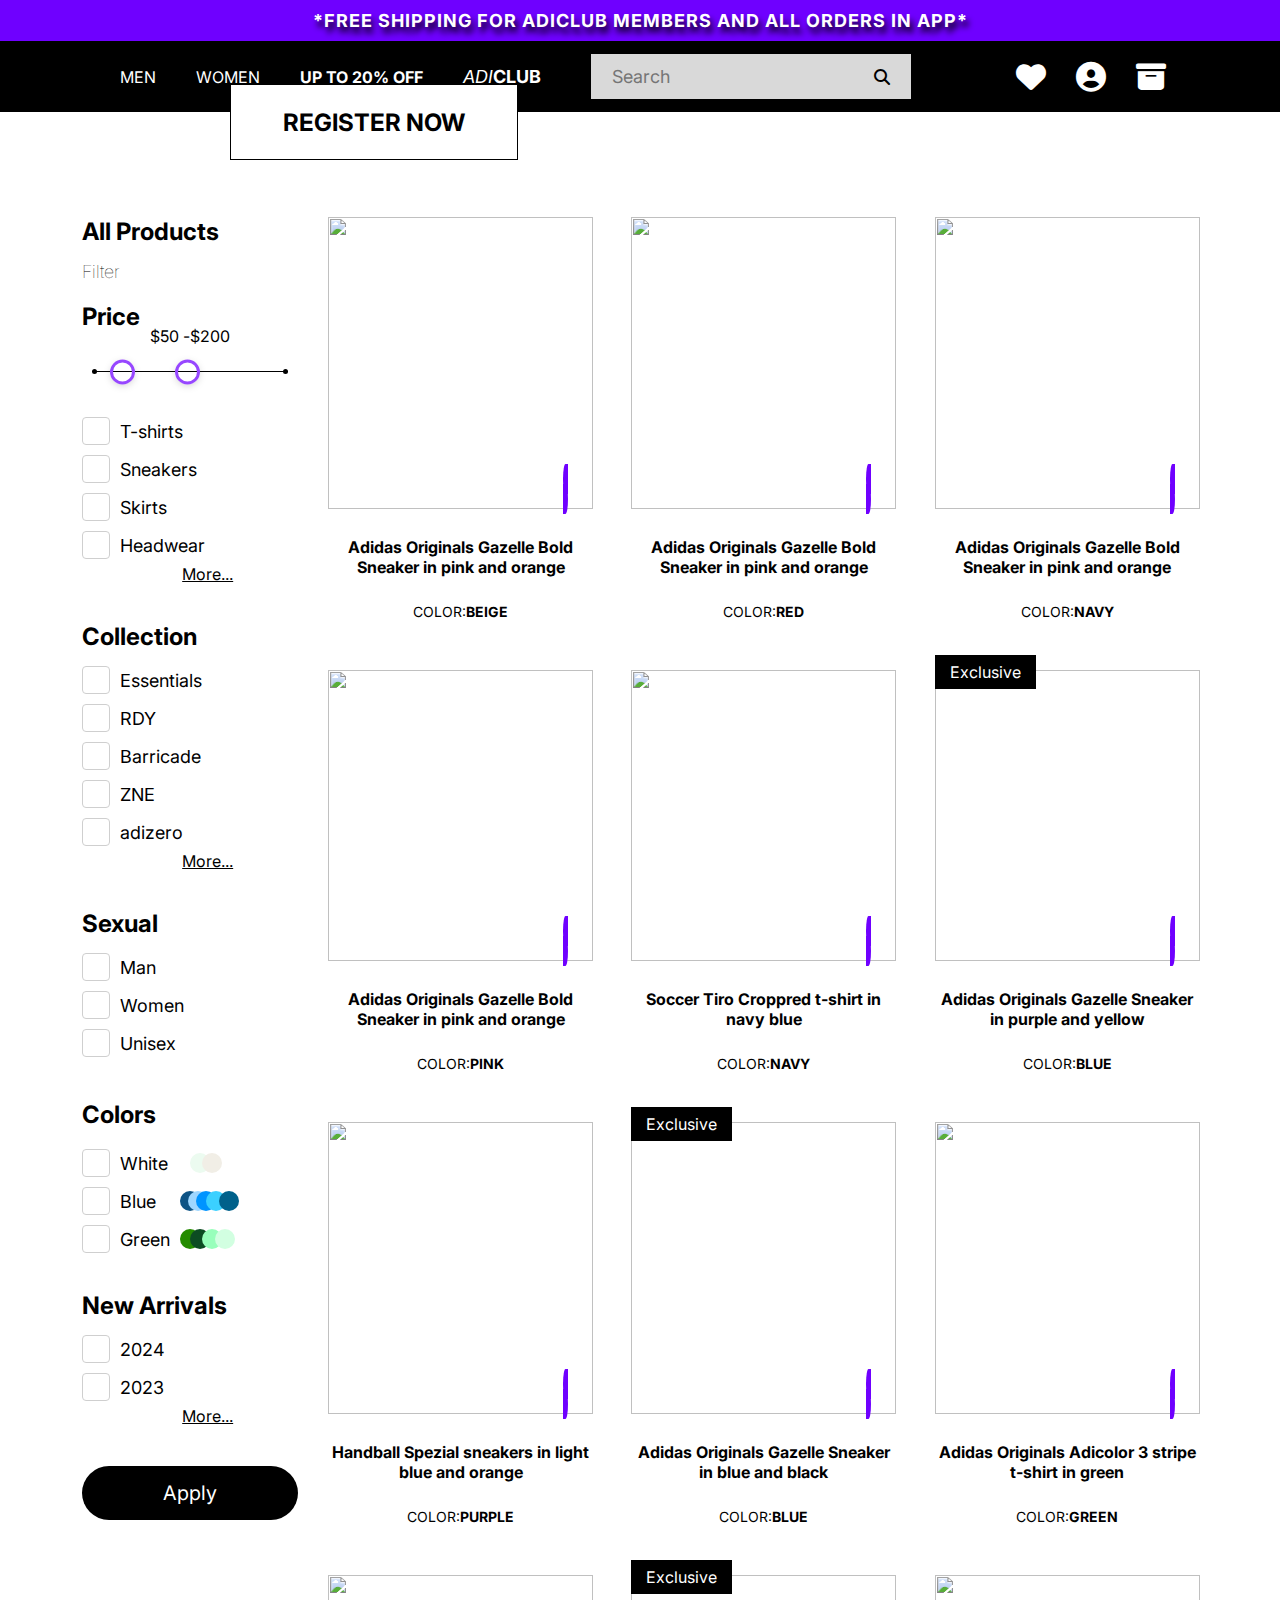
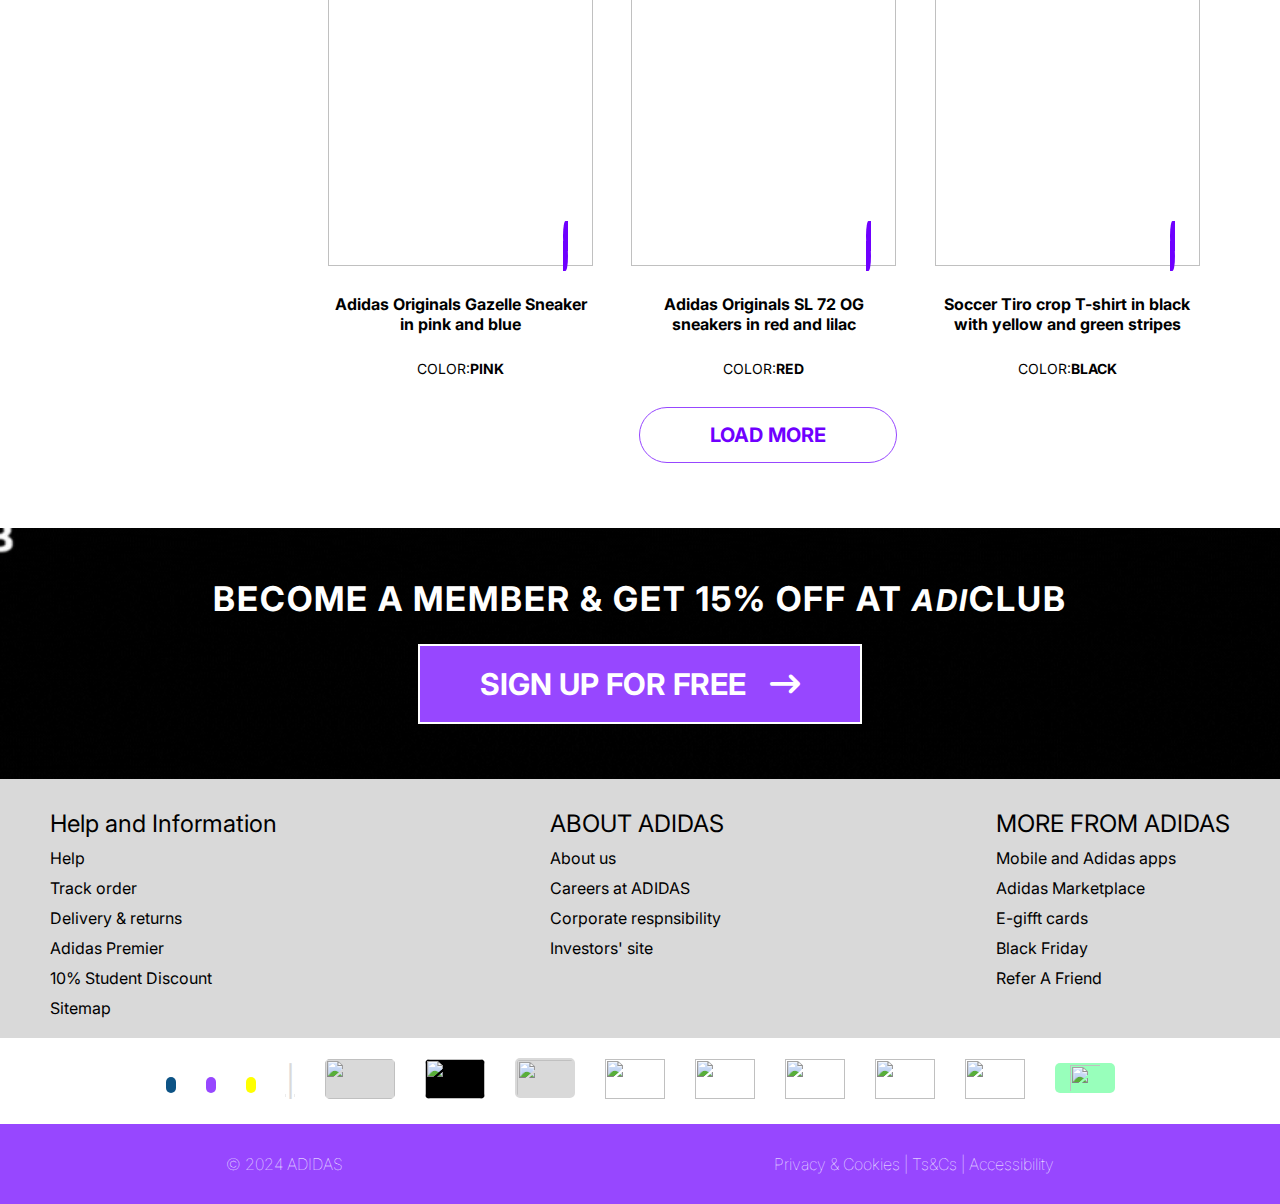
==== commit 257915f9: "first commit" ====
--- a/index.html
+++ b/index.html
@@ -636,7 +636,8 @@
                         <h2>Become a member & get 15% off at <i>ADI</i>Club</h2>
                         <div class="button_signup">
                             <button>
-                                <a href="">Sign Up For Free</a><img src="./image/Arrow 1.png" alt="">
+                                <a href="">Sign Up For Free</a>
+                                <i class="fa-solid fa-arrow-right-long"></i>
                             </button>
                         </div>
                     </div>
@@ -761,11 +762,12 @@
     </div>
     <script src="./js/price_range.js"></script>
     <script src="./js/Heart.js"></script>
+    <script src="./js/swiper-bundle.min.js"></script>
+    <script src="./js/Carousel.js"></script>
     <script src="https://cdnjs.cloudflare.com/ajax/libs/jquery/3.1.0/jquery.min.js"></script>
     <script type="module" src="https://unpkg.com/ionicons@7.1.0/dist/ionicons/ionicons.esm.js"></script>
     <script nomodule src="https://unpkg.com/ionicons@7.1.0/dist/ionicons/ionicons.js"></script>
-    <script src="./js/swiper-bundle.min.js"></script>
-    <script src="./js/Carousel.js"></script>
+
     <!--Jquery code Filter-->
     <script>
         var $filterCheckboxes = $('input[type="checkbox"]');
--- a/css/style.css
+++ b/css/style.css
@@ -131,8 +131,8 @@
   z-index: 1000;
 }
 .container .carousel .carousel_content .button_register button {
-  background-color: #6F00FF;
-  border: none;
+  background-color: #FFFFFF;
+  border: 1px solid #000;
   outline: none;
   width: 288px;
   height: 76px;
@@ -143,7 +143,7 @@
   text-decoration: none;
   font-size: 24px;
   font-weight: bold;
-  color: #FFFFFF;
+  color: #000000;
 }
 .container .carousel img {
   width: 100%;
@@ -230,7 +230,7 @@
   background-color: #000000;
 }
 .container .banner_content-bg {
-  background: url("../image/ADICLUB (nặng hơn).gif");
+  background: url("../image/Details/1440x 176 pc mới.gif");
   object-fit: cover;
   object-position: center;
   background-size: cover;
@@ -246,7 +246,7 @@
 }
 .container .banner_content i {
   font-size: 30px;
-  font-weight: 100;
+  color: #FFFFFF;
 }
 .container .banner_content .button_signup {
   display: flex;
@@ -1067,10 +1067,13 @@
 }
 
 .container .banner_content .button_signup button:hover {
-  background: none;
+  background: #FFFFFF;
 }
 .container .banner_content .button_signup button:hover a {
-  color: #FFFFFF;
+  color: #000000;
+}
+.container .banner_content .button_signup button:hover i {
+  color: #000000;
 }
 
 .swiper-scrollbar {
@@ -1705,7 +1708,7 @@
     display: none;
   }
   .container .banner_content .content_bg {
-    background: url("../image/ADICLUB-mobile.gif");
+    background: url("../image/Details/_773 x 221 Tablet mới.gif");
     object-fit: cover;
     background-size: cover;
     object-position: center;
@@ -1935,4 +1938,11 @@
   display: none;
 }
 
+.container .carousel .carousel_content .button_register button:hover {
+  background: #6F00FF;
+}
+.container .carousel .carousel_content .button_register button:hover a {
+  color: #FFFFFF;
+}
+
 /*# sourceMappingURL=style.css.map */
